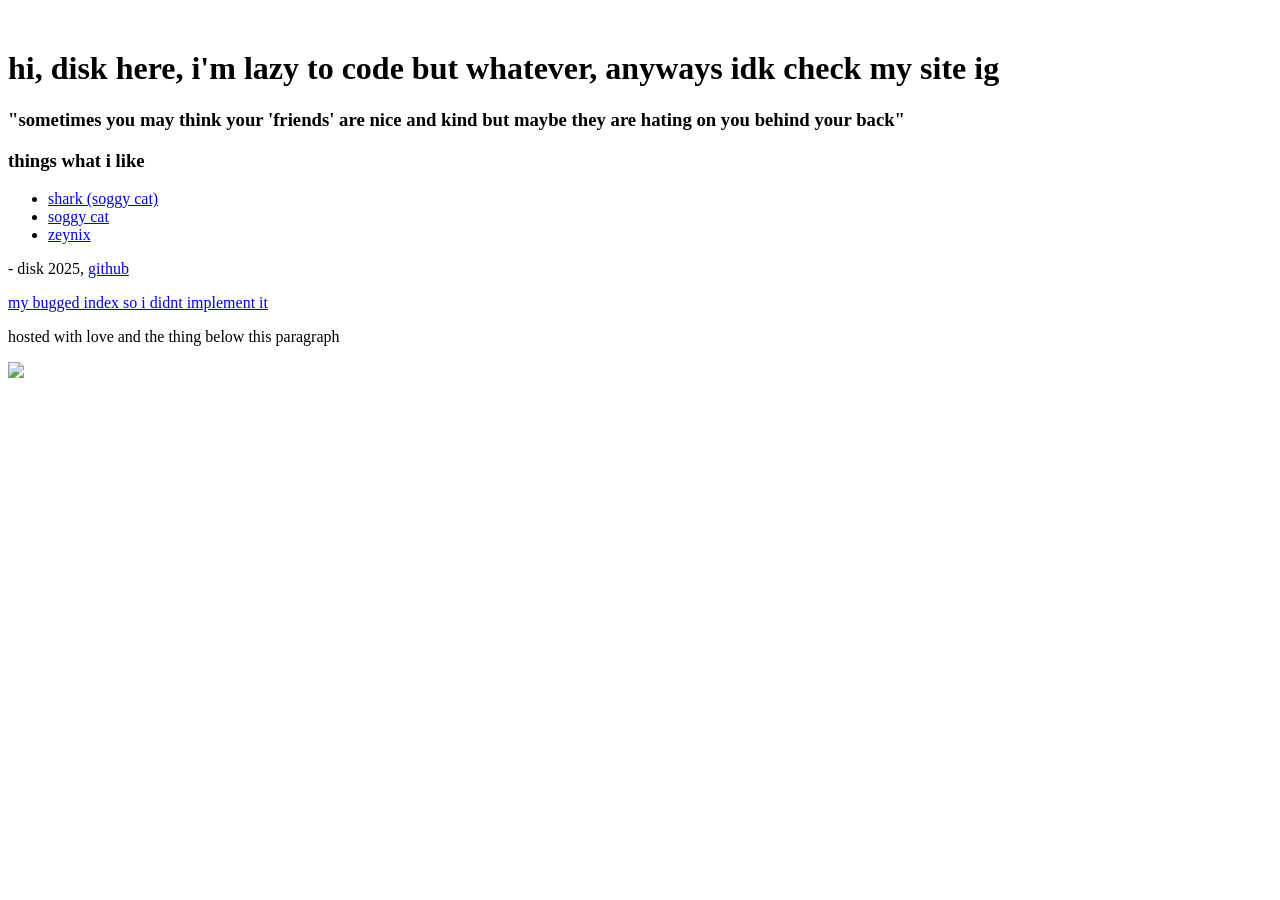
==== index.html @ 74be5eac "Create index.html" ====
<!DOCTYPE html>
<head>
    <meta charset="UTF-8">
    <meta http-equiv="X-UA-Compatible" content="IE=edge">
    <meta name="viewport" content="width=device-width, initial-scale=1.0">
    <title>disky - home</title>
    <link rel="icon" type="image/x-icon" href="/Daco_105709 (1).ico">
</head>
<html>
  <body>ㅤㅤㅤㅤㅤㅤㅤㅤㅤㅤㅤㅤㅤㅤㅤ
    <h1>hi, disk here, i'm lazy to code but whatever, anyways idk check my site ig</h1>
<h3>"sometimes you may think your 'friends' are nice and kind but maybe they are hating on you behind your back"</h3>

<h3>things what i like</h3>
<ul>
  <li>
  <a href="https://soggy.cat">shark (soggy cat)</a>
</li>
    <li>
  <a href="https://soggy.cat">soggy cat</a>
</li>
    <li>
  <a href="https://youtube.com/@zeynixontop">zeynix</a>
</li>
</ul>

<p>- disk 2025, <a href="https://github.com/hypriiis">
github</a> </p>

<a href="/bugged_index.html">
my bugged index so i didnt implement it</a>

<p>hosted with love and the thing below this paragraph</p>
<img src="/github.svg">


  </body>
</html>
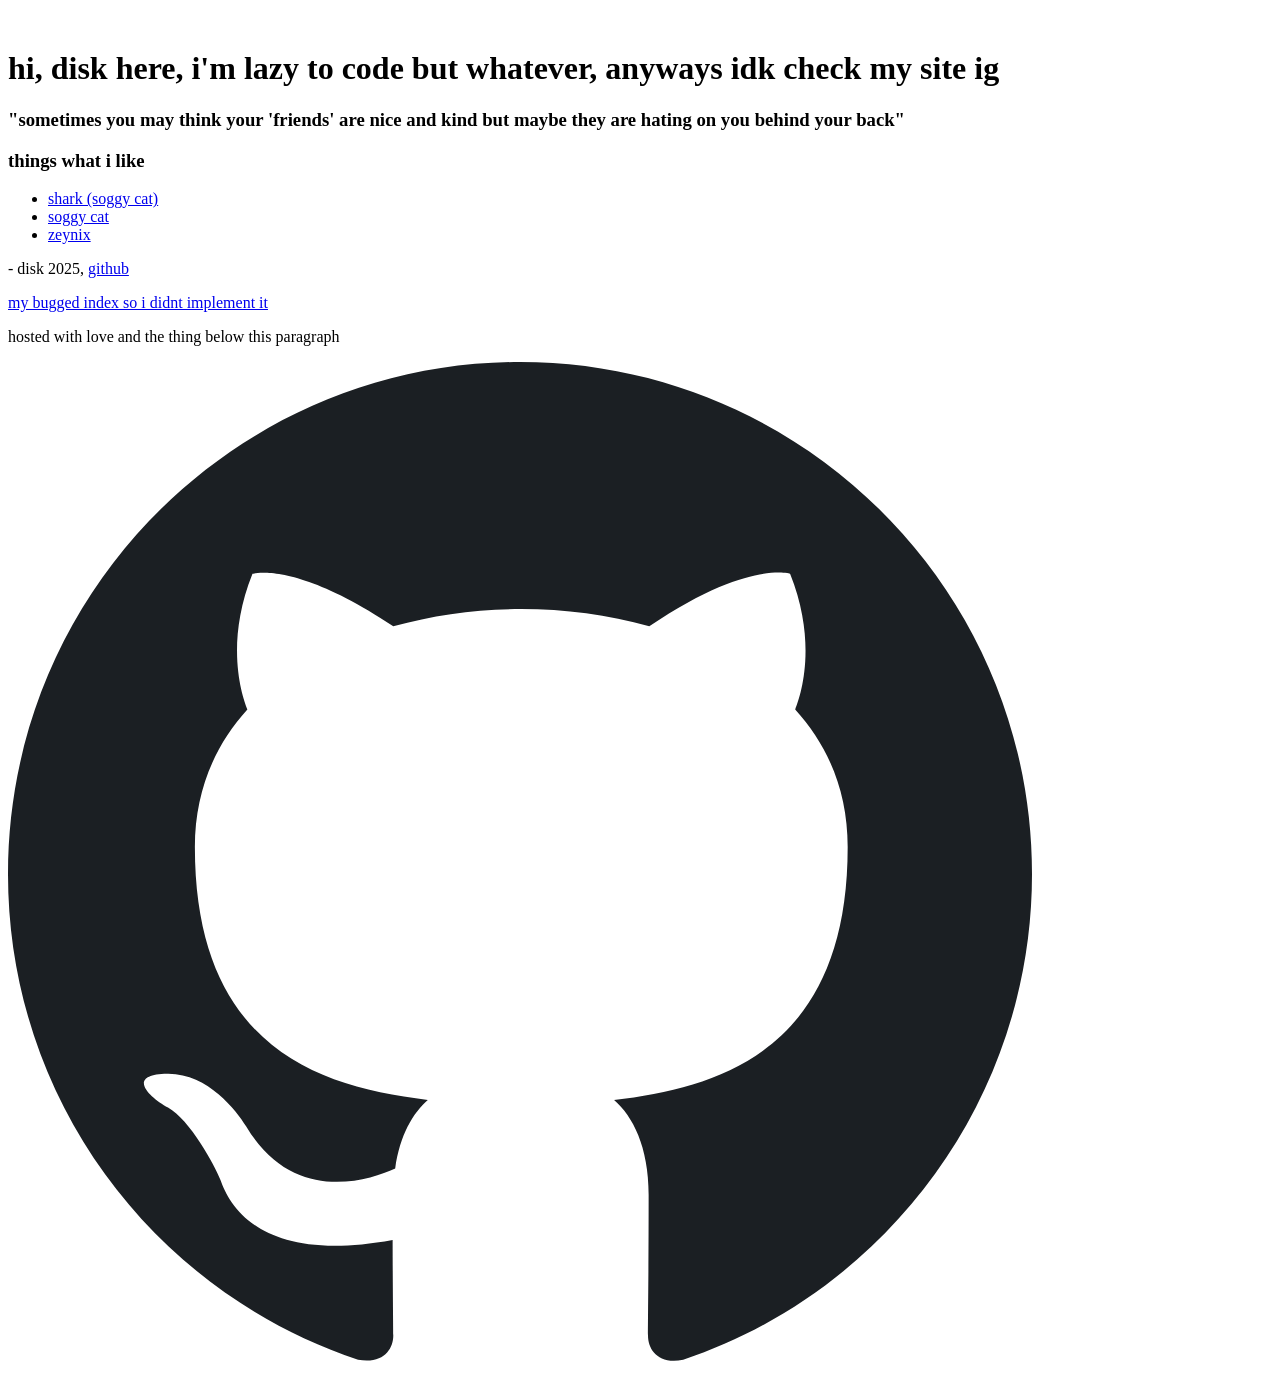
==== commit ea854586: "very update thingy" ====
--- a/index.html
+++ b/index.html
@@ -4,7 +4,7 @@
     <meta http-equiv="X-UA-Compatible" content="IE=edge">
     <meta name="viewport" content="width=device-width, initial-scale=1.0">
     <title>disky - home</title>
-    <link rel="icon" type="image/x-icon" href="/Daco_105709 (1).ico">
+    <link rel="icon" type="image/x-icon" href="https://hypriiis.github.io/envyweb.ico">
 </head>
 <html>
   <body>ㅤㅤㅤㅤㅤㅤㅤㅤㅤㅤㅤㅤㅤㅤㅤ
@@ -31,7 +31,7 @@
 my bugged index so i didnt implement it</a>
 
 <p>hosted with love and the thing below this paragraph</p>
-<img src="/github.svg">
+<img src="https://hypriiis.github.io/github.svg">
 
 
   </body>
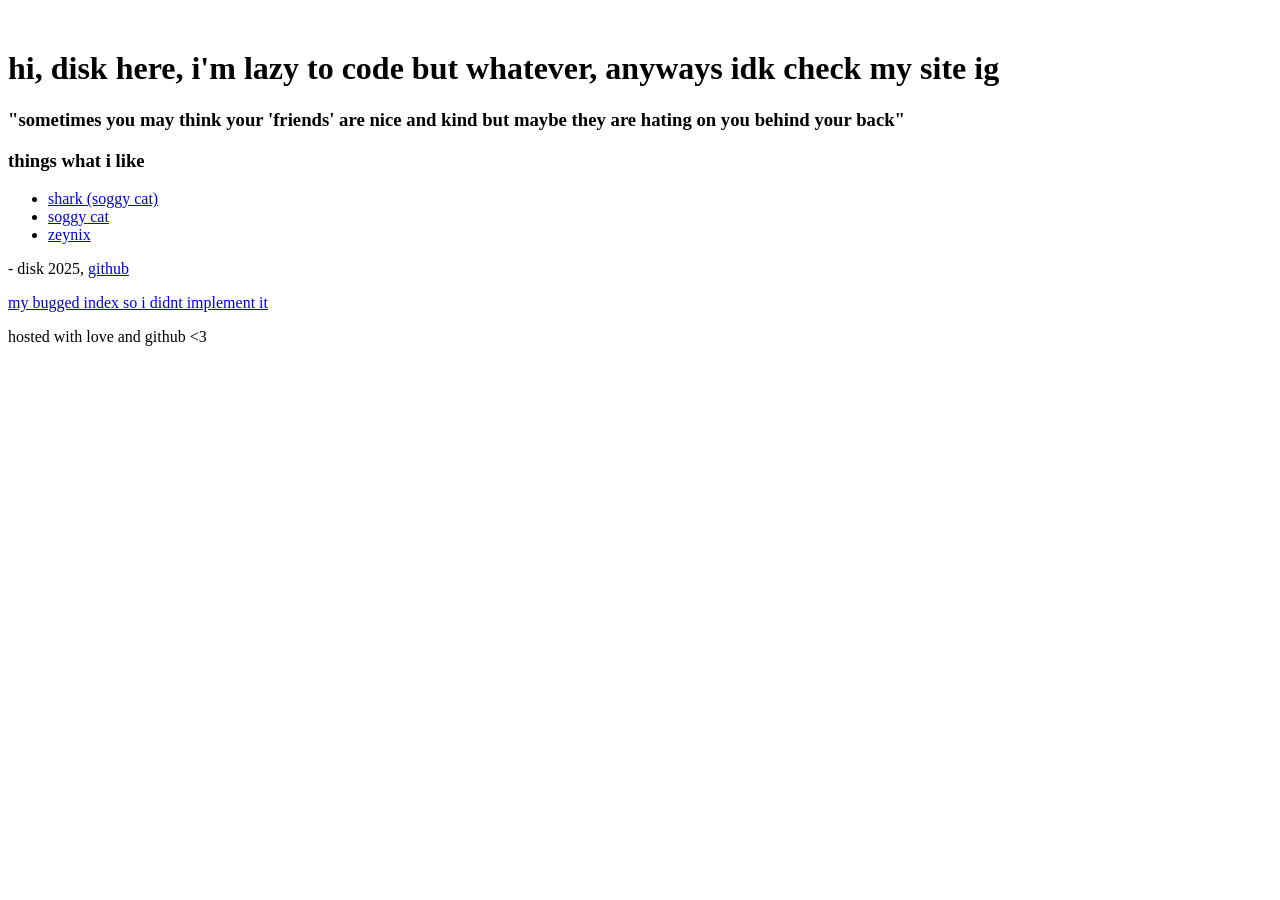
==== commit 55234962: "very update thingy" ====
--- a/index.html
+++ b/index.html
@@ -27,11 +27,10 @@
 <p>- disk 2025, <a href="https://github.com/hypriiis">
 github</a> </p>
 
-<a href="/bugged_index.html">
+<a href="https://hypriiis.github.io/bugged_index.html">
 my bugged index so i didnt implement it</a>
 
-<p>hosted with love and the thing below this paragraph</p>
-<img src="https://hypriiis.github.io/github.svg">
+<p>hosted with love and github <3</p>
 
 
   </body>
